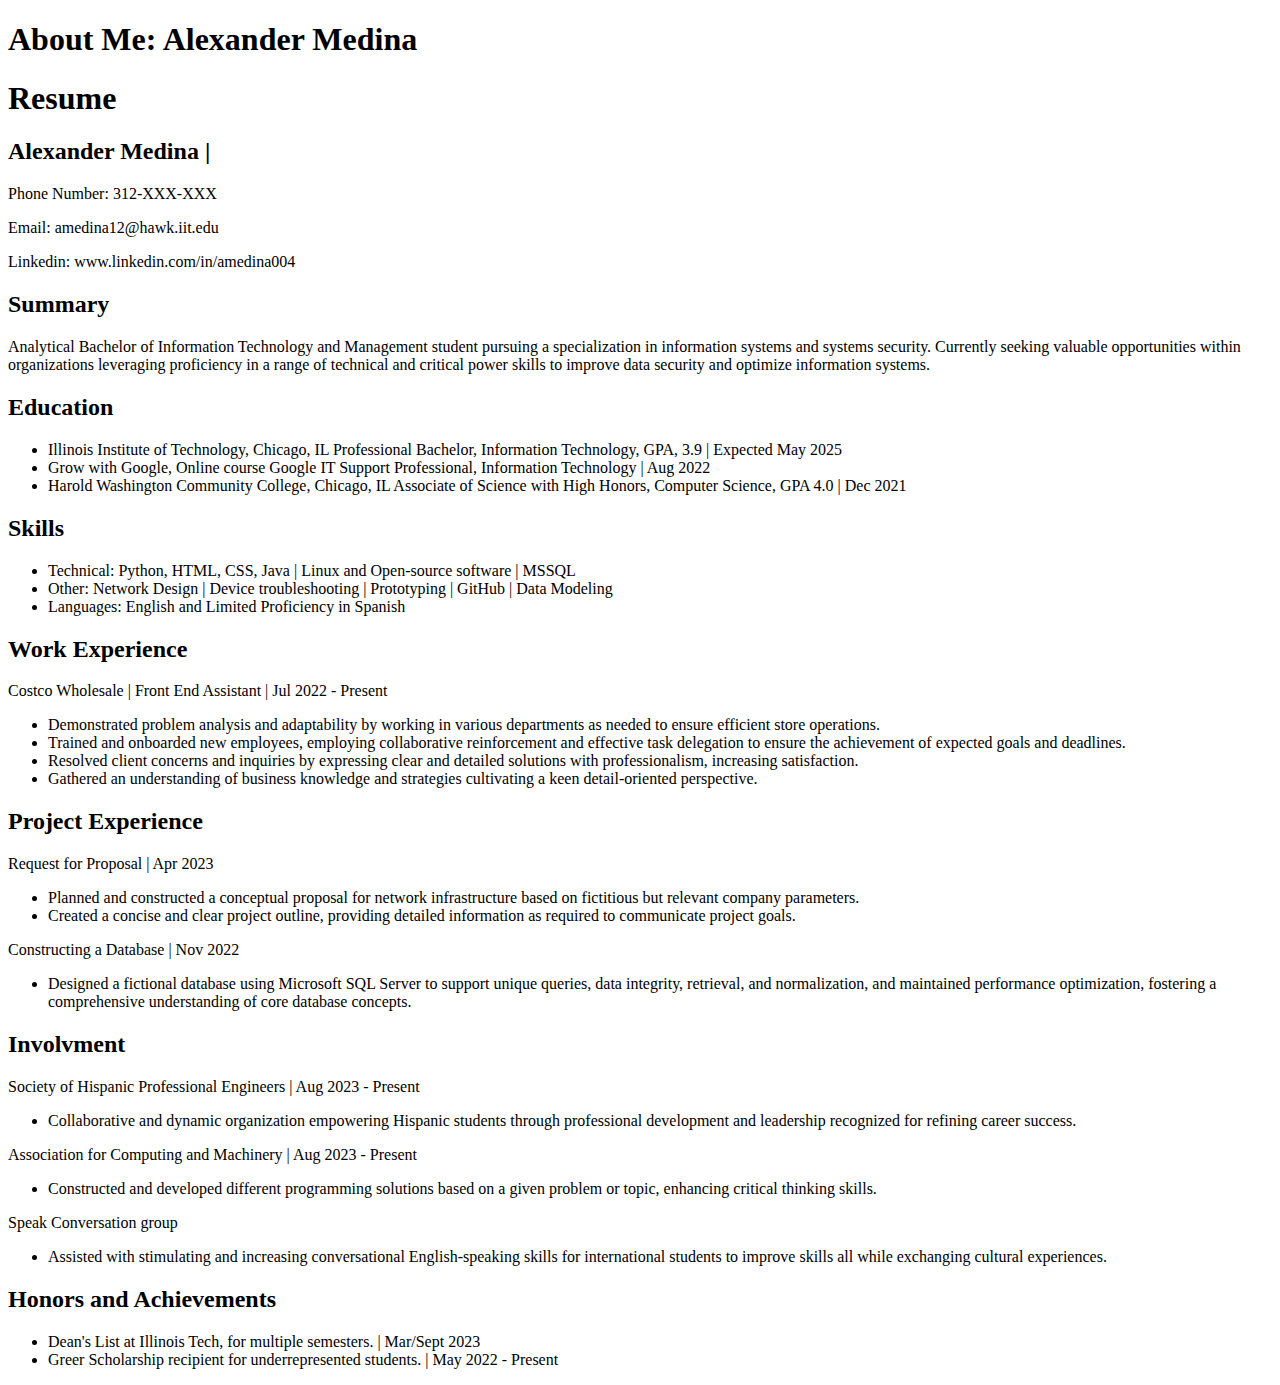
==== index.html @ c446fff8 "adding style.css document with some style" ====
<!DOCTYPE html>
<html lang="en">
<head>
    <meta charset="UTF-8">
    <link rel="stylesheet" href="css/style.css">
    <link rel="preconnect" href="https://fonts.googleapis.com">
    <link rel="preconnect" href="https://fonts.gstatic.com" crossorigin>
    <link href="https://fonts.googleapis.com/css2?family=Oswald:wght@200..700&display=swap" rel="stylesheet">
    <meta name="viewport" content="width=device-width, initial-scale=1.0">
    <title>About Me</title>
</head>
<body>
    <h1>About Me: Alexander Medina</h1>




    <h1>Resume</h1>
    <section id="contact">
      <h2>Alexander Medina &#124; </h2>
        <p>Phone Number: 312-XXX-XXX</p>
        <p>Email: amedina12@hawk.iit.edu</p>
        <p>Linkedin: www.linkedin.com/in/amedina004</p>
    </section>
    <section>
      <h2>Summary</h2>
      <p>Analytical Bachelor of Information Technology and Management student pursuing a specialization in information systems and systems security. Currently seeking valuable opportunities within organizations leveraging proficiency in a range of technical and critical power skills to improve data security and optimize information systems.</p>
    </section>
    <section>
      <h2>Education</h2>
      <ul>
        <li>Illinois Institute of Technology, Chicago, IL Professional Bachelor, Information Technology, GPA, 3.9 &verbar; Expected May 2025</li>
        <li>Grow with Google, Online course Google IT Support Professional, Information Technology &verbar; Aug 2022</li>
        <li>Harold Washington Community College, Chicago, IL Associate of Science with High Honors, Computer Science, GPA 4.0 &verbar; Dec 2021</li>
      </ul>
    </section>
    <section>
      <h2>Skills</h2>
      <ul>
        <li>Technical: Python, HTML, CSS, Java &verbar; Linux and Open-source software &verbar; MSSQL</li>
        <li>Other: Network Design &verbar; Device troubleshooting &verbar; Prototyping &verbar; GitHub &verbar; Data Modeling</li>
        <li>Languages: English and Limited Proficiency in Spanish</li>
      </ul>
    </section>
    <section>
      <h2> Work Experience</h2>
      <p>Costco Wholesale &verbar; Front End Assistant &verbar; Jul 2022 - Present</p>
      <ul>
        <li>Demonstrated problem analysis and adaptability by working in various departments as needed to ensure efficient store operations.</li>
        <li>Trained and onboarded new employees, employing collaborative reinforcement and effective task delegation to ensure the achievement of expected goals and deadlines.</li>
        <li>Resolved client concerns and inquiries by expressing clear and detailed solutions with professionalism, increasing satisfaction.</li>
        <li>Gathered an understanding of business knowledge and strategies cultivating a keen detail-oriented perspective.</li>
      </ul>
    </section>
    <section>
      <h2>Project Experience</h2>
      <p>Request for Proposal &verbar; Apr 2023</p>
      <ul>
        <li>Planned and constructed a conceptual proposal for network infrastructure based on fictitious but relevant company parameters.</li>
        <li>Created a concise and clear project outline, providing detailed information as required to communicate project goals.</li>
      </ul>
      <p>Constructing a Database &verbar; Nov 2022</p>
      <ul>
        <li>Designed a fictional database using Microsoft SQL Server to support unique queries, data integrity, retrieval, and normalization, and maintained performance optimization, fostering a comprehensive understanding of core database concepts.</li>
      </ul>
    </section>
    <section>
      <h2>Involvment</h2>
      <p>Society of Hispanic Professional Engineers &verbar; Aug 2023 - Present</p>
      <ul>
        <li>Collaborative and dynamic organization empowering Hispanic students through professional development and leadership recognized for refining career success.</li>
      </ul>
      <p>Association for Computing and Machinery &verbar; Aug 2023 - Present</p>
      <ul>
        <li>Constructed and developed different programming solutions based on a given problem or topic, enhancing critical thinking skills.</li>
      </ul>
      <p>Speak Conversation group</p>
      <ul>
        <li>Assisted with stimulating and increasing conversational English-speaking skills for international students to improve skills all while exchanging cultural experiences.</li>
      </ul>
    </section>
    <section>
      <h2>Honors and Achievements</h2>
      <ul>
        <li>Dean's List at Illinois Tech, for multiple semesters. &verbar; Mar/Sept 2023</li>
        <li>Greer Scholarship recipient for underrepresented students. &verbar; May 2022 - Present</li>
      </ul>
    </section>
    
</body>
</html>
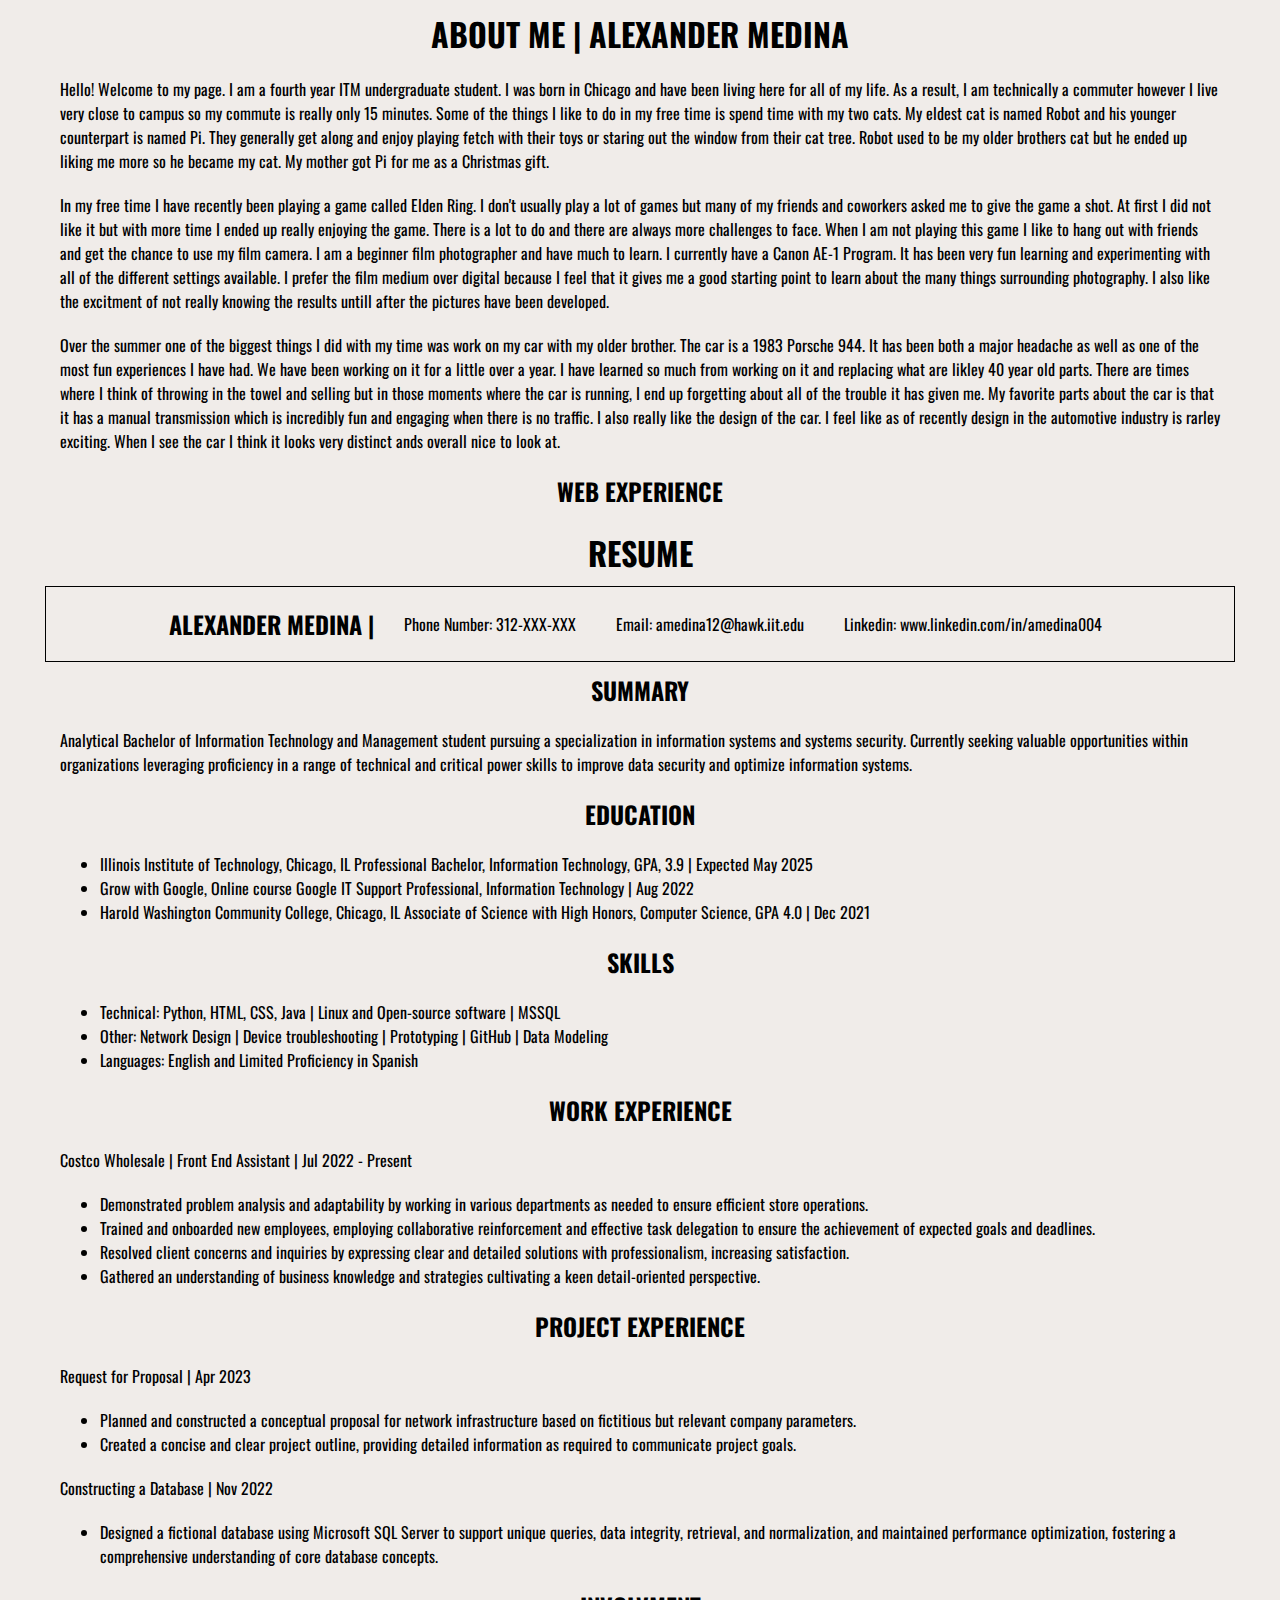
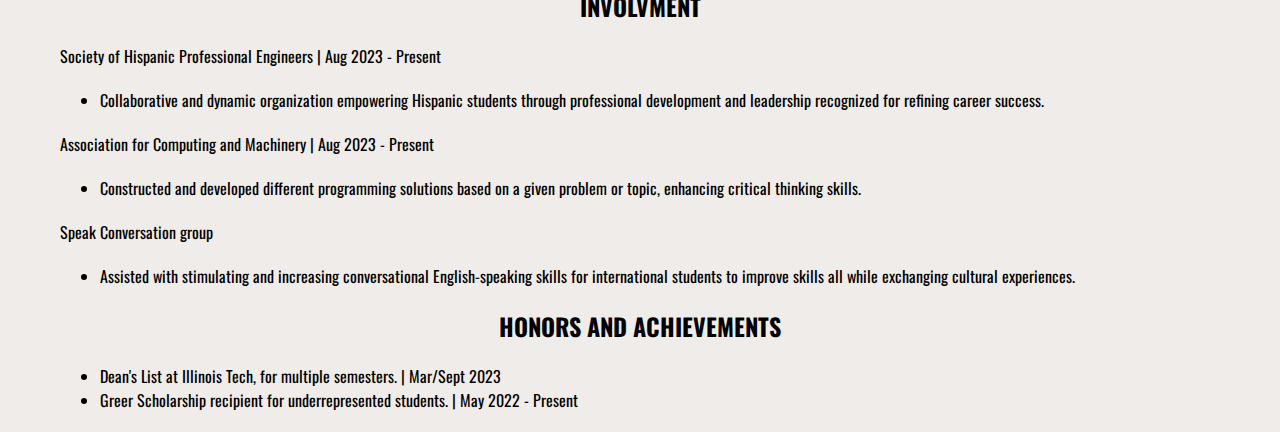
==== commit fc3b8682: "adding about me section html" ====
--- a/index.html
+++ b/index.html
@@ -10,8 +10,12 @@
     <title>About Me</title>
 </head>
 <body>
-    <h1>About Me: Alexander Medina</h1>
-
+    <h1>About Me | Alexander Medina</h1>
+    <p>Hello! Welcome to my page. I am a fourth year ITM undergraduate student. I was born in Chicago and have been living here for all of my life. As a result, I am technically a commuter however I live very close to campus so my commute is really only 15 minutes. Some of the things I like to do in my free time is spend time with my two cats. My eldest cat is named Robot and his younger counterpart is named Pi. They generally get along and enjoy playing fetch with their toys or staring out the window from their cat tree. Robot used to be my older brothers cat but he ended up liking me more so he became my cat. My mother got Pi for me as a Christmas gift.</p>
+    <p>In my free time I have recently been playing a game called Elden Ring. I don't usually play a lot of games but many of my friends and coworkers asked me to give the game a shot. At first I did not like it but with more time I ended up really enjoying the game. There is a lot to do and there are always more challenges to face. When I am not playing this game I like to hang out with friends and get the chance to use my film camera. I am a beginner film photographer and have much to learn. I currently have a Canon AE-1 Program. It has been very fun learning and experimenting with all of the different settings available. I prefer the film medium over digital because I feel that it gives me a good starting point to learn about the many things surrounding photography. I also like the excitment of not really knowing the results untill after the pictures have been developed.</p>
+    <p>Over the summer one of the biggest things I did with my time was work on my car with my older brother. The car is a 1983 Porsche 944. It has been both a major headache as well as one of the most fun experiences I have had. We have been working on it for a little over a year. I have learned so much from working on it and replacing what are likley 40 year old parts. There are times where I think of throwing in the towel and selling but in those moments where the car is running, I end up forgetting about all of the trouble it has given me. My favorite parts about the car is that it has a manual transmission which is incredibly fun and engaging when there is no traffic. I also really like the design of the car. I feel like as of recently design in the automotive industry is rarley exciting. When I see the car I think it looks very distinct ands overall nice to look at.</p>
+    <h2>Web Experience</h2>
+    <p></p>
 
 
 
--- a/css/style.css
+++ b/css/style.css
@@ -0,0 +1,38 @@
+body {
+    background-color: rgb(240, 236, 233);
+    font-family: "Oswald" , sans-serif;
+    margin: auto;
+    max-width: 1200px;
+}
+h1, h2 {
+    text-align: center;
+    text-transform: uppercase;
+    margin: 10px
+}
+
+#contact p{
+    text-align: center;
+    display: inline-block; 
+    margin: 20px; 
+}
+
+#contact {
+    border: 1px solid black;
+    display: flex;
+    justify-content: center;
+    padding: 5px;
+    align-items: center;
+    margin: 5px;
+}
+#contact:hover{
+    background-color: #ebdadc;
+    transition:  0.6s ease;
+}
+h2:hover{
+    font-size: 2em;
+    transition:  0.6s ease;
+    
+}
+p,ul {
+    margin: 20px
+}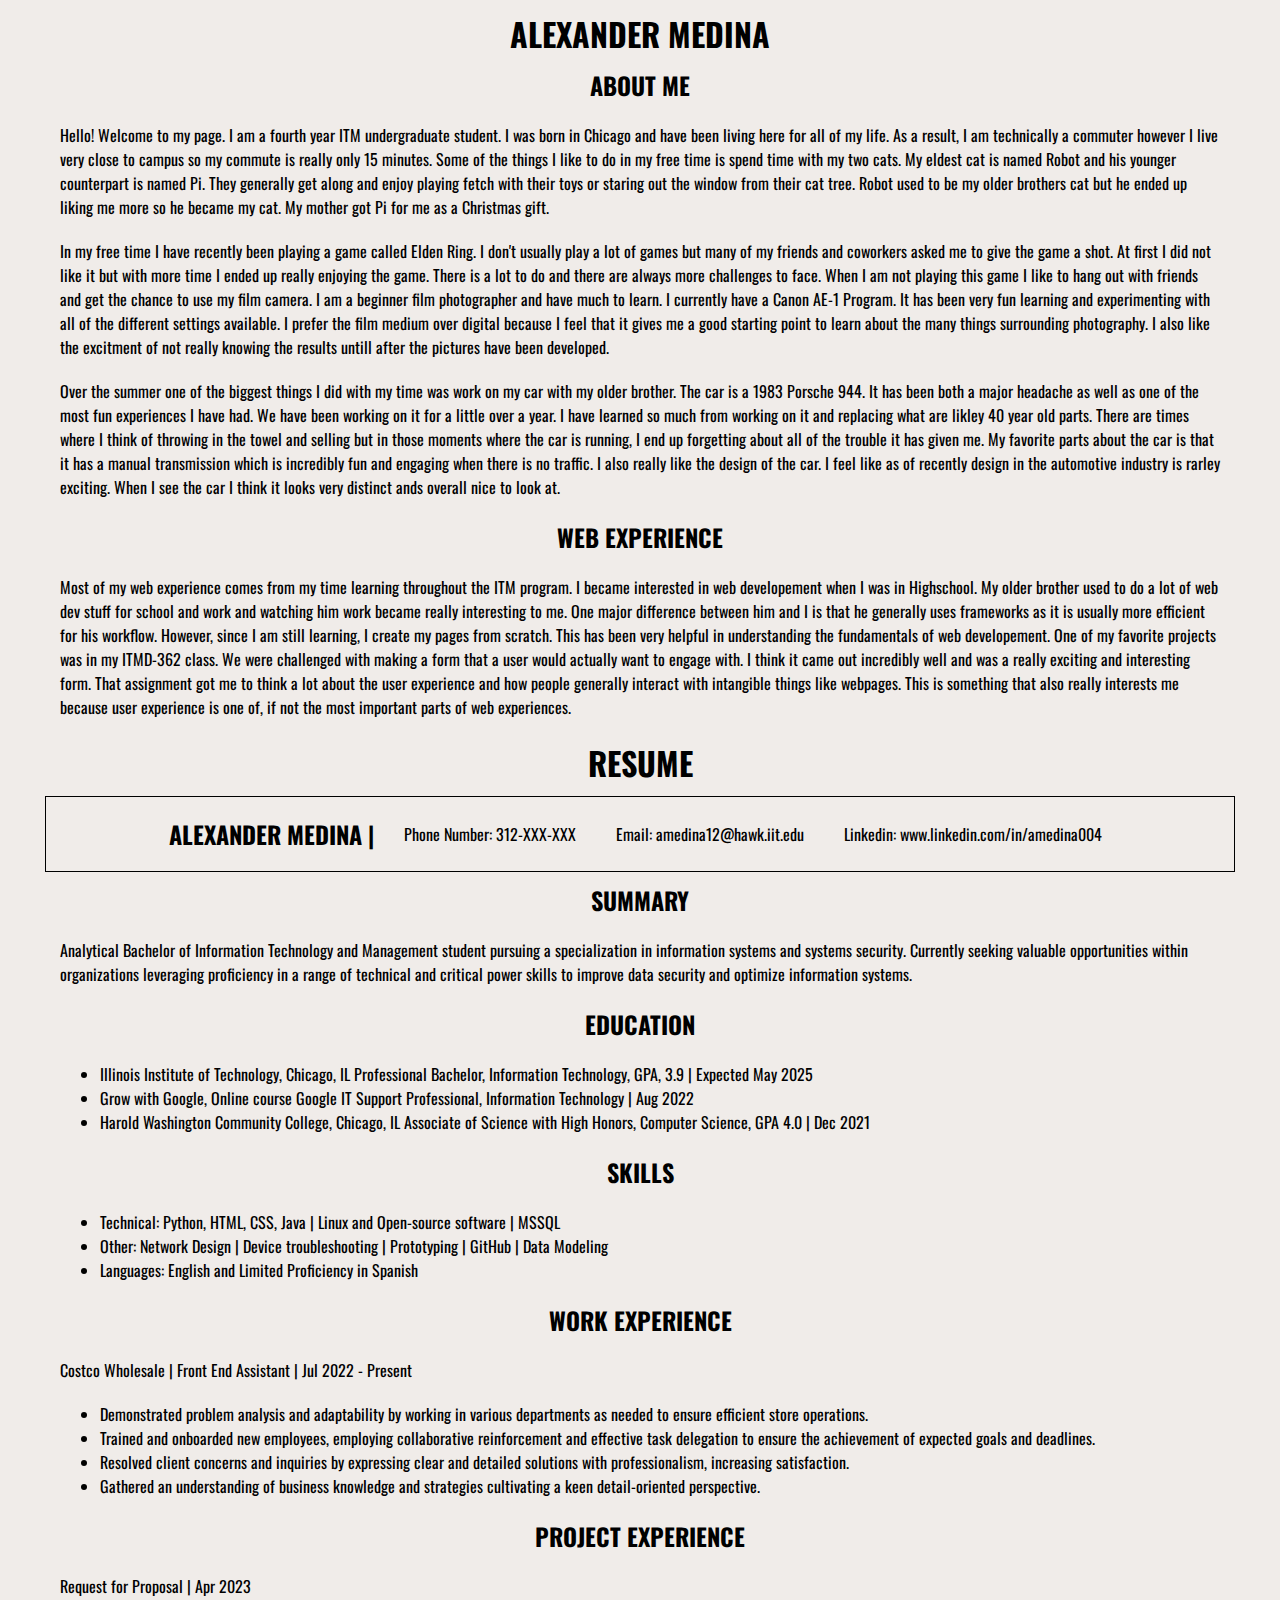
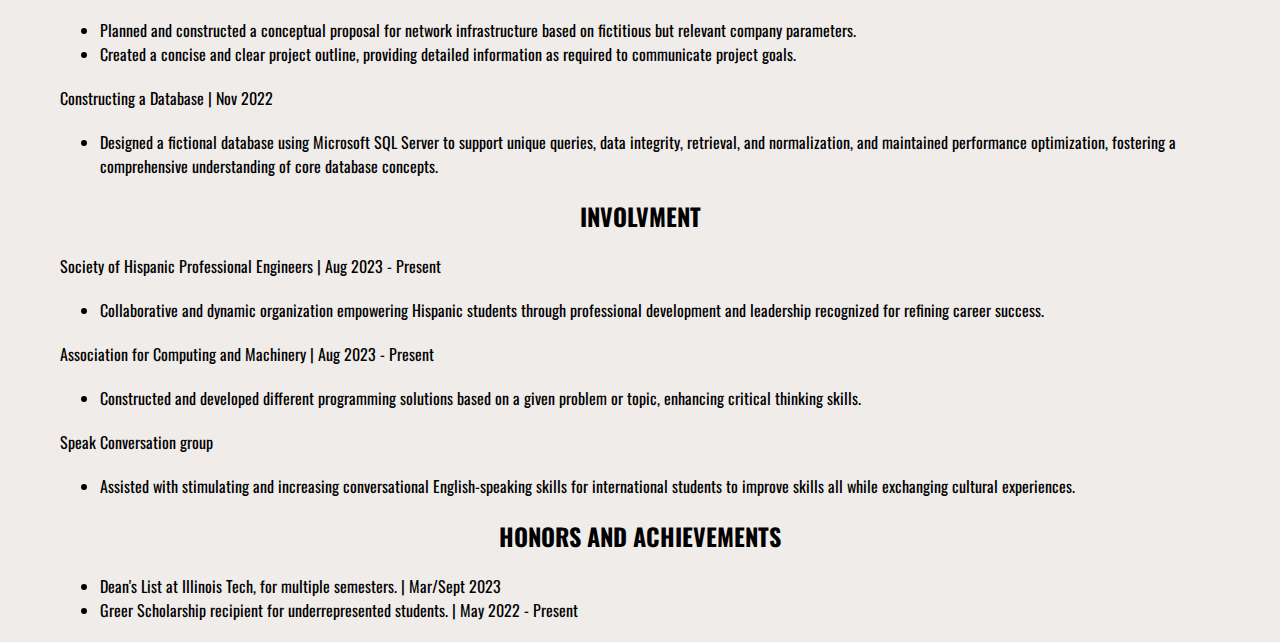
==== commit 04a32496: "adding web experience section" ====
--- a/index.html
+++ b/index.html
@@ -10,12 +10,13 @@
     <title>About Me</title>
 </head>
 <body>
-    <h1>About Me | Alexander Medina</h1>
+    <h1>Alexander Medina</h1>
+    <h2>About Me</h2>
     <p>Hello! Welcome to my page. I am a fourth year ITM undergraduate student. I was born in Chicago and have been living here for all of my life. As a result, I am technically a commuter however I live very close to campus so my commute is really only 15 minutes. Some of the things I like to do in my free time is spend time with my two cats. My eldest cat is named Robot and his younger counterpart is named Pi. They generally get along and enjoy playing fetch with their toys or staring out the window from their cat tree. Robot used to be my older brothers cat but he ended up liking me more so he became my cat. My mother got Pi for me as a Christmas gift.</p>
     <p>In my free time I have recently been playing a game called Elden Ring. I don't usually play a lot of games but many of my friends and coworkers asked me to give the game a shot. At first I did not like it but with more time I ended up really enjoying the game. There is a lot to do and there are always more challenges to face. When I am not playing this game I like to hang out with friends and get the chance to use my film camera. I am a beginner film photographer and have much to learn. I currently have a Canon AE-1 Program. It has been very fun learning and experimenting with all of the different settings available. I prefer the film medium over digital because I feel that it gives me a good starting point to learn about the many things surrounding photography. I also like the excitment of not really knowing the results untill after the pictures have been developed.</p>
     <p>Over the summer one of the biggest things I did with my time was work on my car with my older brother. The car is a 1983 Porsche 944. It has been both a major headache as well as one of the most fun experiences I have had. We have been working on it for a little over a year. I have learned so much from working on it and replacing what are likley 40 year old parts. There are times where I think of throwing in the towel and selling but in those moments where the car is running, I end up forgetting about all of the trouble it has given me. My favorite parts about the car is that it has a manual transmission which is incredibly fun and engaging when there is no traffic. I also really like the design of the car. I feel like as of recently design in the automotive industry is rarley exciting. When I see the car I think it looks very distinct ands overall nice to look at.</p>
     <h2>Web Experience</h2>
-    <p></p>
+    <p>Most of my web experience comes from my time learning throughout the ITM program. I became interested in web developement when I was in Highschool. My older brother used to do a lot of web dev stuff for school and work and watching him work became really interesting to me. One major difference between him and I is that he generally uses frameworks as it is usually more efficient for his workflow. However, since I am still learning, I create my pages from scratch. This has been very helpful in understanding the fundamentals of web developement. One of my favorite projects was in my ITMD-362 class. We were challenged with making a form that a user would actually want to engage with. I think it came out incredibly well and was a really exciting and interesting form. That assignment got me to think a lot about the user experience and how people generally interact with intangible things like webpages. This is something that also really interests me because user experience is one of, if not the most important parts of web experiences.</p>
 
 
 
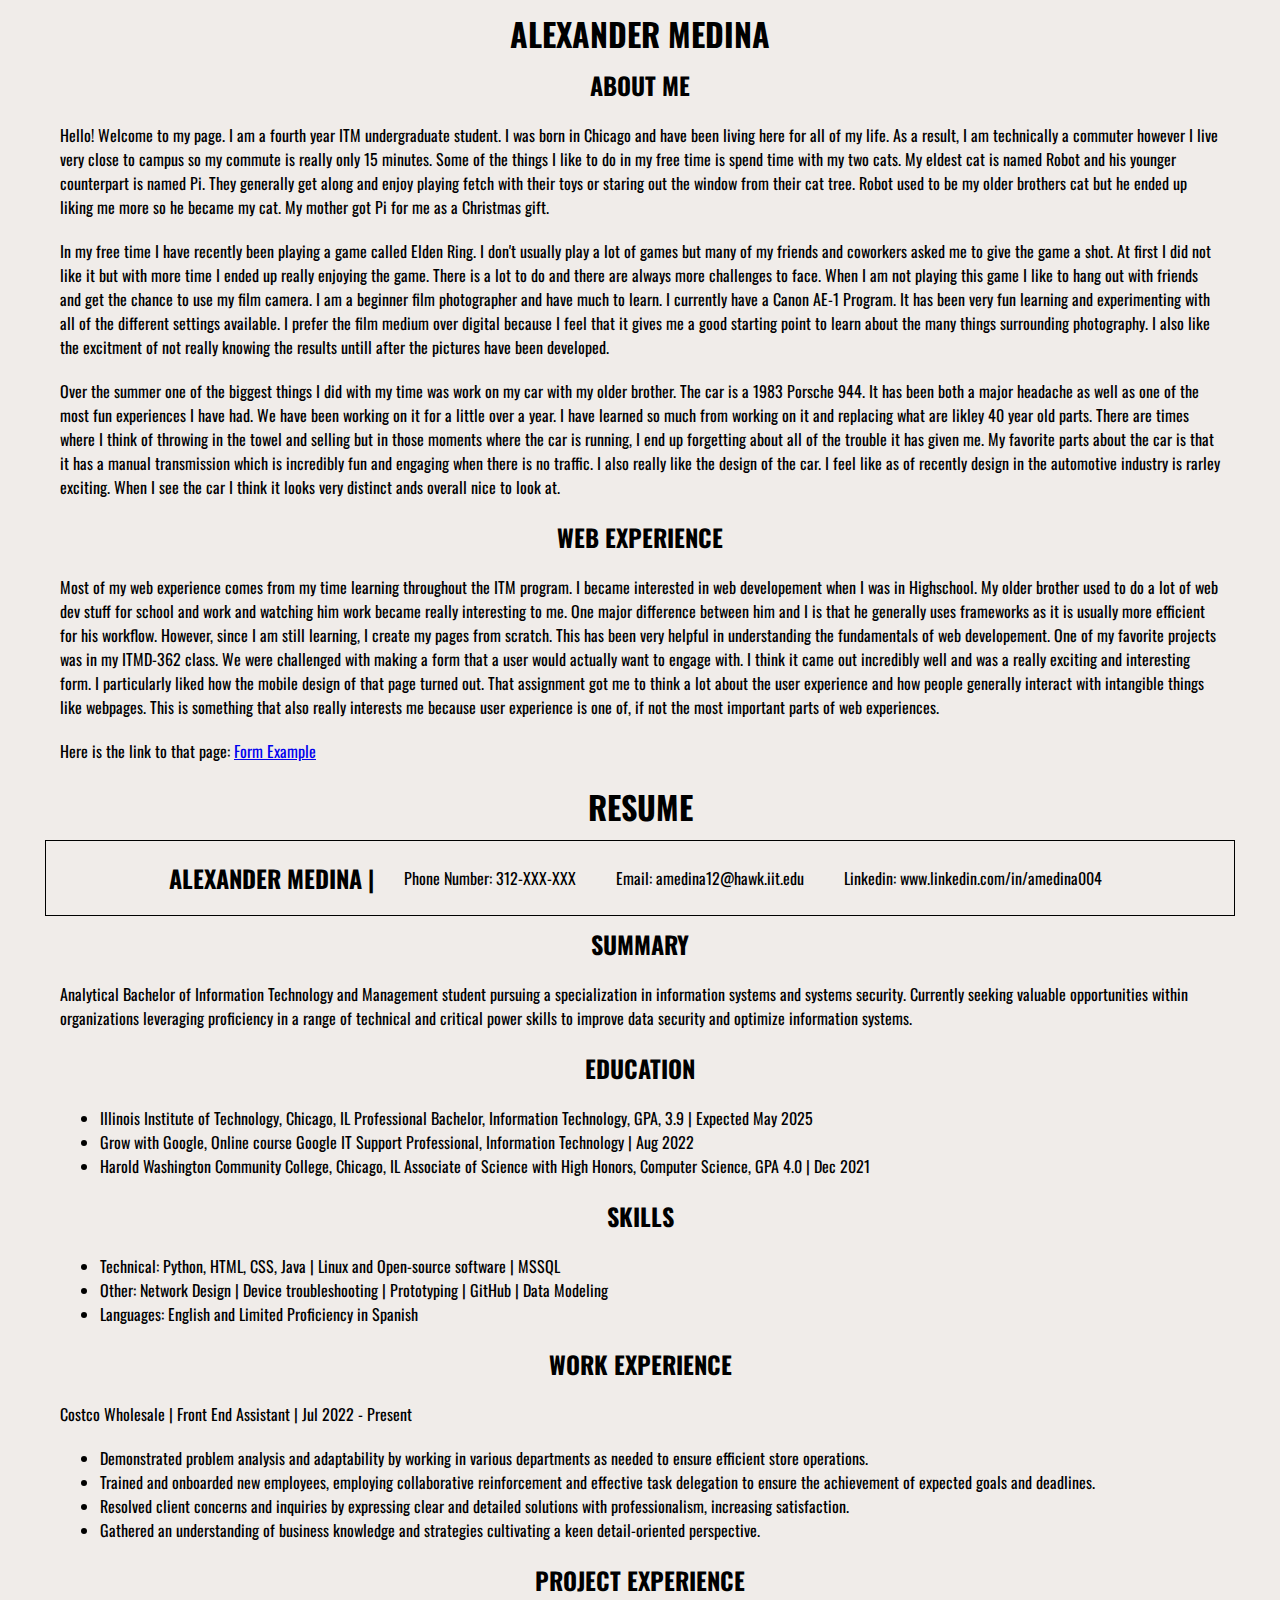
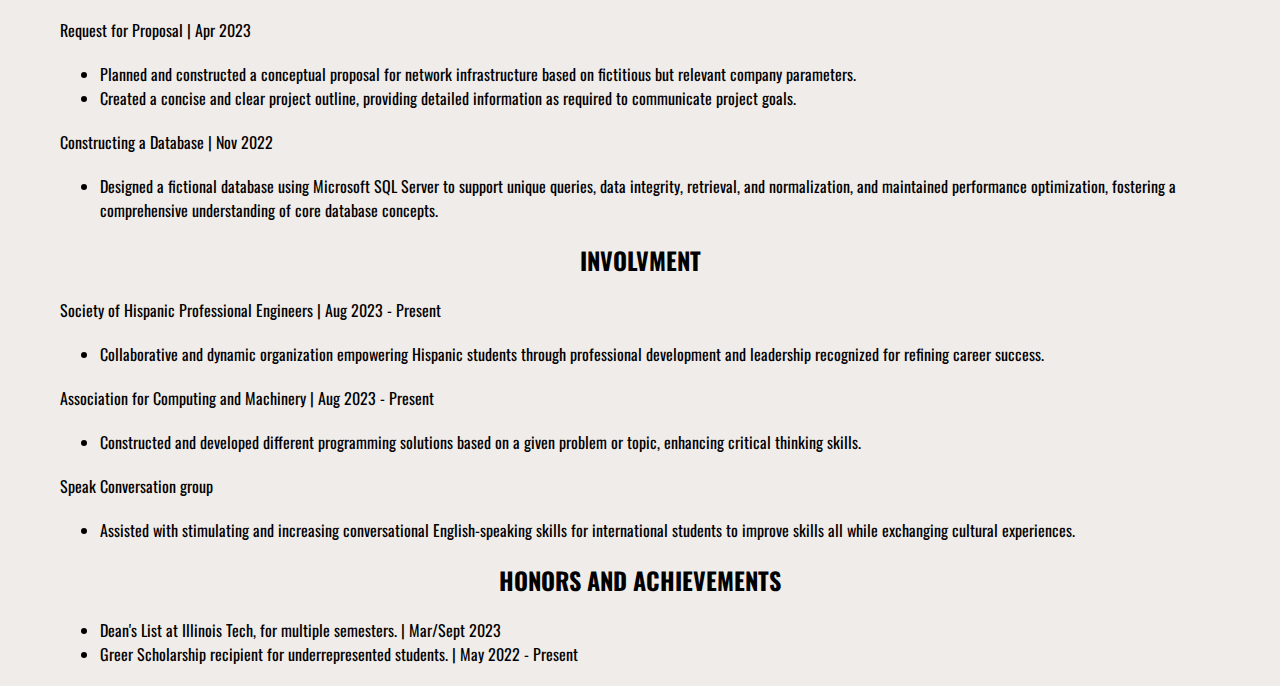
==== commit ebfe535d: "adding and testing to see if added link works" ====
--- a/index.html
+++ b/index.html
@@ -16,7 +16,8 @@
     <p>In my free time I have recently been playing a game called Elden Ring. I don't usually play a lot of games but many of my friends and coworkers asked me to give the game a shot. At first I did not like it but with more time I ended up really enjoying the game. There is a lot to do and there are always more challenges to face. When I am not playing this game I like to hang out with friends and get the chance to use my film camera. I am a beginner film photographer and have much to learn. I currently have a Canon AE-1 Program. It has been very fun learning and experimenting with all of the different settings available. I prefer the film medium over digital because I feel that it gives me a good starting point to learn about the many things surrounding photography. I also like the excitment of not really knowing the results untill after the pictures have been developed.</p>
     <p>Over the summer one of the biggest things I did with my time was work on my car with my older brother. The car is a 1983 Porsche 944. It has been both a major headache as well as one of the most fun experiences I have had. We have been working on it for a little over a year. I have learned so much from working on it and replacing what are likley 40 year old parts. There are times where I think of throwing in the towel and selling but in those moments where the car is running, I end up forgetting about all of the trouble it has given me. My favorite parts about the car is that it has a manual transmission which is incredibly fun and engaging when there is no traffic. I also really like the design of the car. I feel like as of recently design in the automotive industry is rarley exciting. When I see the car I think it looks very distinct ands overall nice to look at.</p>
     <h2>Web Experience</h2>
-    <p>Most of my web experience comes from my time learning throughout the ITM program. I became interested in web developement when I was in Highschool. My older brother used to do a lot of web dev stuff for school and work and watching him work became really interesting to me. One major difference between him and I is that he generally uses frameworks as it is usually more efficient for his workflow. However, since I am still learning, I create my pages from scratch. This has been very helpful in understanding the fundamentals of web developement. One of my favorite projects was in my ITMD-362 class. We were challenged with making a form that a user would actually want to engage with. I think it came out incredibly well and was a really exciting and interesting form. That assignment got me to think a lot about the user experience and how people generally interact with intangible things like webpages. This is something that also really interests me because user experience is one of, if not the most important parts of web experiences.</p>
+    <p>Most of my web experience comes from my time learning throughout the ITM program. I became interested in web developement when I was in Highschool. My older brother used to do a lot of web dev stuff for school and work and watching him work became really interesting to me. One major difference between him and I is that he generally uses frameworks as it is usually more efficient for his workflow. However, since I am still learning, I create my pages from scratch. This has been very helpful in understanding the fundamentals of web developement. One of my favorite projects was in my ITMD-362 class. We were challenged with making a form that a user would actually want to engage with. I think it came out incredibly well and was a really exciting and interesting form. I particularly liked how the mobile design of that page turned out. That assignment got me to think a lot about the user experience and how people generally interact with intangible things like webpages. This is something that also really interests me because user experience is one of, if not the most important parts of web experiences.</p>
+    <p>Here is the link to that page: <a href="https://amedina12organization.github.io/project1/">Form Example</a></p>
 
 
 
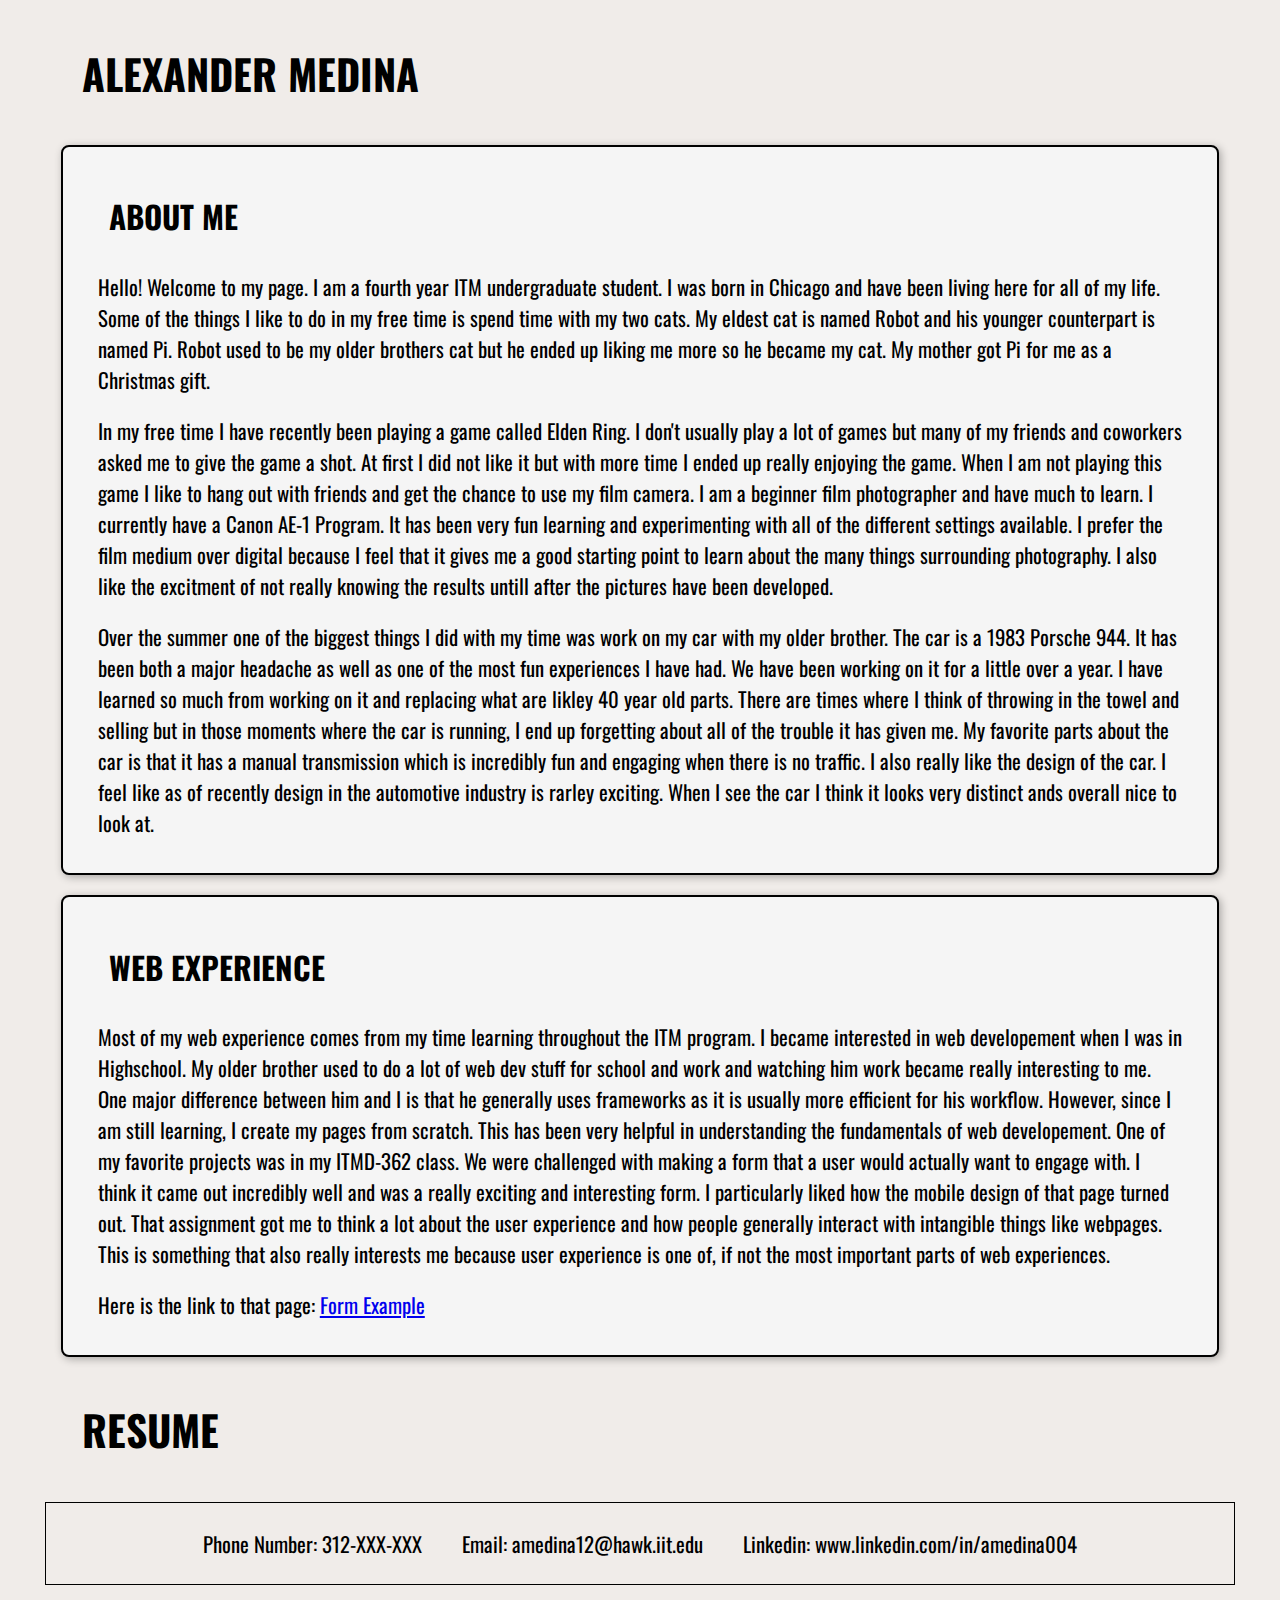
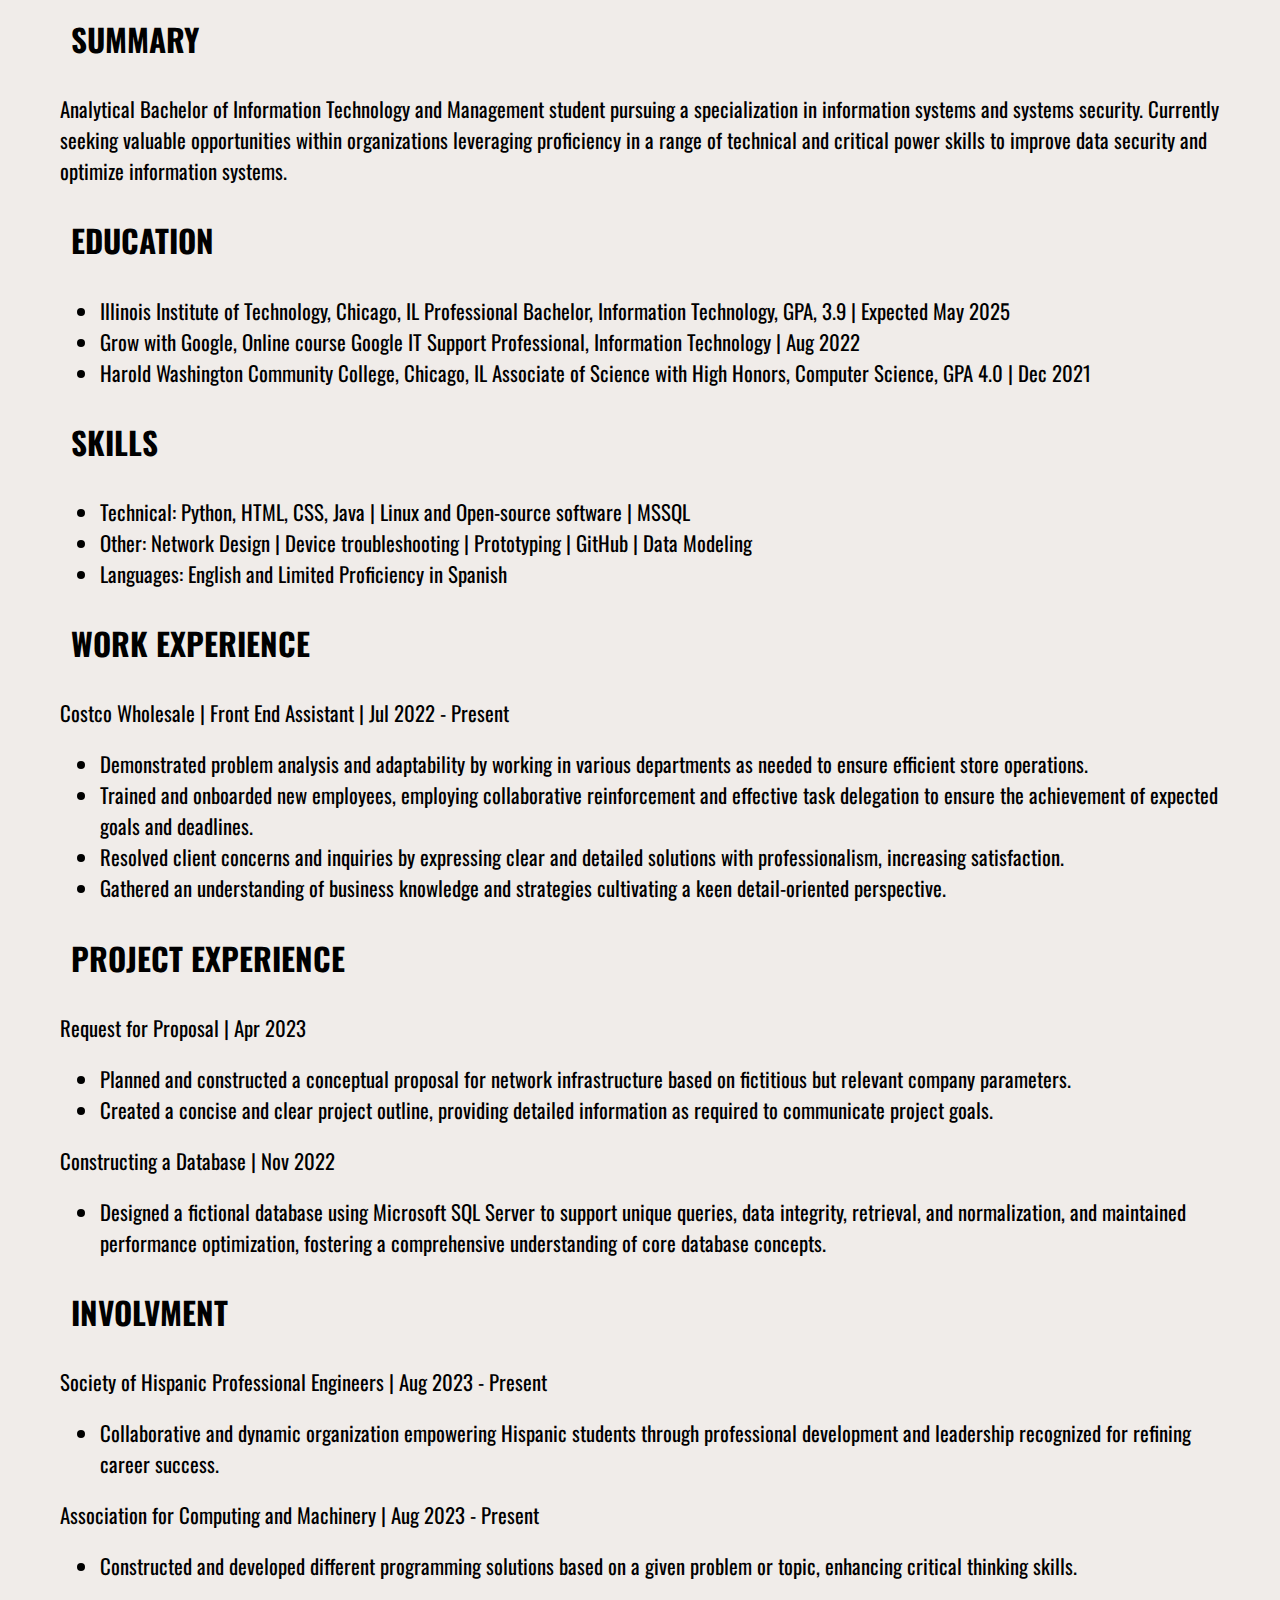
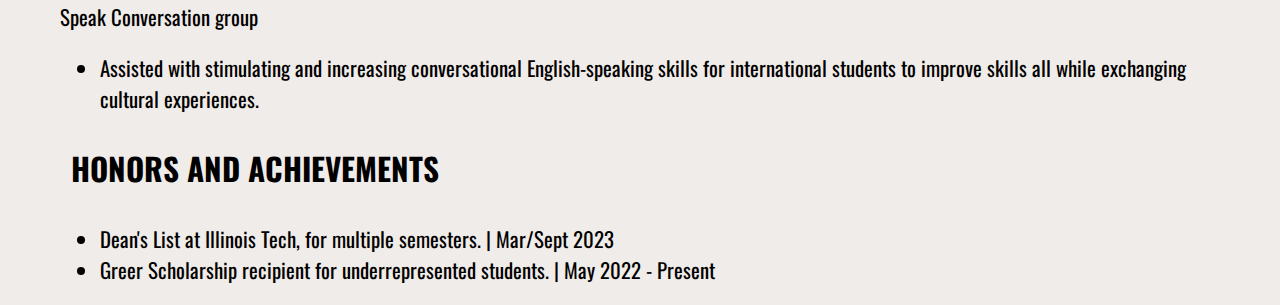
==== commit 92174366: "adding images folder and images, updating style e.g. adding border around content areas" ====
--- a/index.html
+++ b/index.html
@@ -10,20 +10,22 @@
     <title>About Me</title>
 </head>
 <body>
-    <h1>Alexander Medina</h1>
+  <h1>Alexander Medina</h1>
+  <section id="aboutme">
     <h2>About Me</h2>
-    <p>Hello! Welcome to my page. I am a fourth year ITM undergraduate student. I was born in Chicago and have been living here for all of my life. As a result, I am technically a commuter however I live very close to campus so my commute is really only 15 minutes. Some of the things I like to do in my free time is spend time with my two cats. My eldest cat is named Robot and his younger counterpart is named Pi. They generally get along and enjoy playing fetch with their toys or staring out the window from their cat tree. Robot used to be my older brothers cat but he ended up liking me more so he became my cat. My mother got Pi for me as a Christmas gift.</p>
-    <p>In my free time I have recently been playing a game called Elden Ring. I don't usually play a lot of games but many of my friends and coworkers asked me to give the game a shot. At first I did not like it but with more time I ended up really enjoying the game. There is a lot to do and there are always more challenges to face. When I am not playing this game I like to hang out with friends and get the chance to use my film camera. I am a beginner film photographer and have much to learn. I currently have a Canon AE-1 Program. It has been very fun learning and experimenting with all of the different settings available. I prefer the film medium over digital because I feel that it gives me a good starting point to learn about the many things surrounding photography. I also like the excitment of not really knowing the results untill after the pictures have been developed.</p>
+    <p>Hello! Welcome to my page. I am a fourth year ITM undergraduate student. I was born in Chicago and have been living here for all of my life. Some of the things I like to do in my free time is spend time with my two cats. My eldest cat is named Robot and his younger counterpart is named Pi. Robot used to be my older brothers cat but he ended up liking me more so he became my cat. My mother got Pi for me as a Christmas gift.</p>
+    <p>In my free time I have recently been playing a game called Elden Ring. I don't usually play a lot of games but many of my friends and coworkers asked me to give the game a shot. At first I did not like it but with more time I ended up really enjoying the game. When I am not playing this game I like to hang out with friends and get the chance to use my film camera. I am a beginner film photographer and have much to learn. I currently have a Canon AE-1 Program. It has been very fun learning and experimenting with all of the different settings available. I prefer the film medium over digital because I feel that it gives me a good starting point to learn about the many things surrounding photography. I also like the excitment of not really knowing the results untill after the pictures have been developed.</p>
     <p>Over the summer one of the biggest things I did with my time was work on my car with my older brother. The car is a 1983 Porsche 944. It has been both a major headache as well as one of the most fun experiences I have had. We have been working on it for a little over a year. I have learned so much from working on it and replacing what are likley 40 year old parts. There are times where I think of throwing in the towel and selling but in those moments where the car is running, I end up forgetting about all of the trouble it has given me. My favorite parts about the car is that it has a manual transmission which is incredibly fun and engaging when there is no traffic. I also really like the design of the car. I feel like as of recently design in the automotive industry is rarley exciting. When I see the car I think it looks very distinct ands overall nice to look at.</p>
+  </section>
+  <section id="webexperience">
     <h2>Web Experience</h2>
     <p>Most of my web experience comes from my time learning throughout the ITM program. I became interested in web developement when I was in Highschool. My older brother used to do a lot of web dev stuff for school and work and watching him work became really interesting to me. One major difference between him and I is that he generally uses frameworks as it is usually more efficient for his workflow. However, since I am still learning, I create my pages from scratch. This has been very helpful in understanding the fundamentals of web developement. One of my favorite projects was in my ITMD-362 class. We were challenged with making a form that a user would actually want to engage with. I think it came out incredibly well and was a really exciting and interesting form. I particularly liked how the mobile design of that page turned out. That assignment got me to think a lot about the user experience and how people generally interact with intangible things like webpages. This is something that also really interests me because user experience is one of, if not the most important parts of web experiences.</p>
     <p>Here is the link to that page: <a href="https://amedina12organization.github.io/project1/">Form Example</a></p>
-
+  </section>
 
 
     <h1>Resume</h1>
     <section id="contact">
-      <h2>Alexander Medina &#124; </h2>
         <p>Phone Number: 312-XXX-XXX</p>
         <p>Email: amedina12@hawk.iit.edu</p>
         <p>Linkedin: www.linkedin.com/in/amedina004</p>
--- a/css/style.css
+++ b/css/style.css
@@ -3,11 +3,12 @@
     font-family: "Oswald" , sans-serif;
     margin: auto;
     max-width: 1200px;
+    font-size: 1.3em;
 }
 h1, h2 {
-    text-align: center;
+    text-align: left;
     text-transform: uppercase;
-    margin: 10px
+    margin: 1em
 }
 
 #contact p{
@@ -25,7 +26,7 @@
     margin: 5px;
 }
 #contact:hover{
-    background-color: #ebdadc;
+    background-color: whitesmoke;
     transition:  0.6s ease;
 }
 h2:hover{
@@ -35,4 +36,12 @@
 }
 p,ul {
     margin: 20px
-}+}
+#aboutme, #webexperience {
+    border: 2px solid #000;
+    padding: 15px;
+    margin: 1em;
+    border-radius: 8px;
+    box-shadow: 2px 2px 8px rgba(0, 0, 0, 0.3);
+    background-color: whitesmoke;
+}
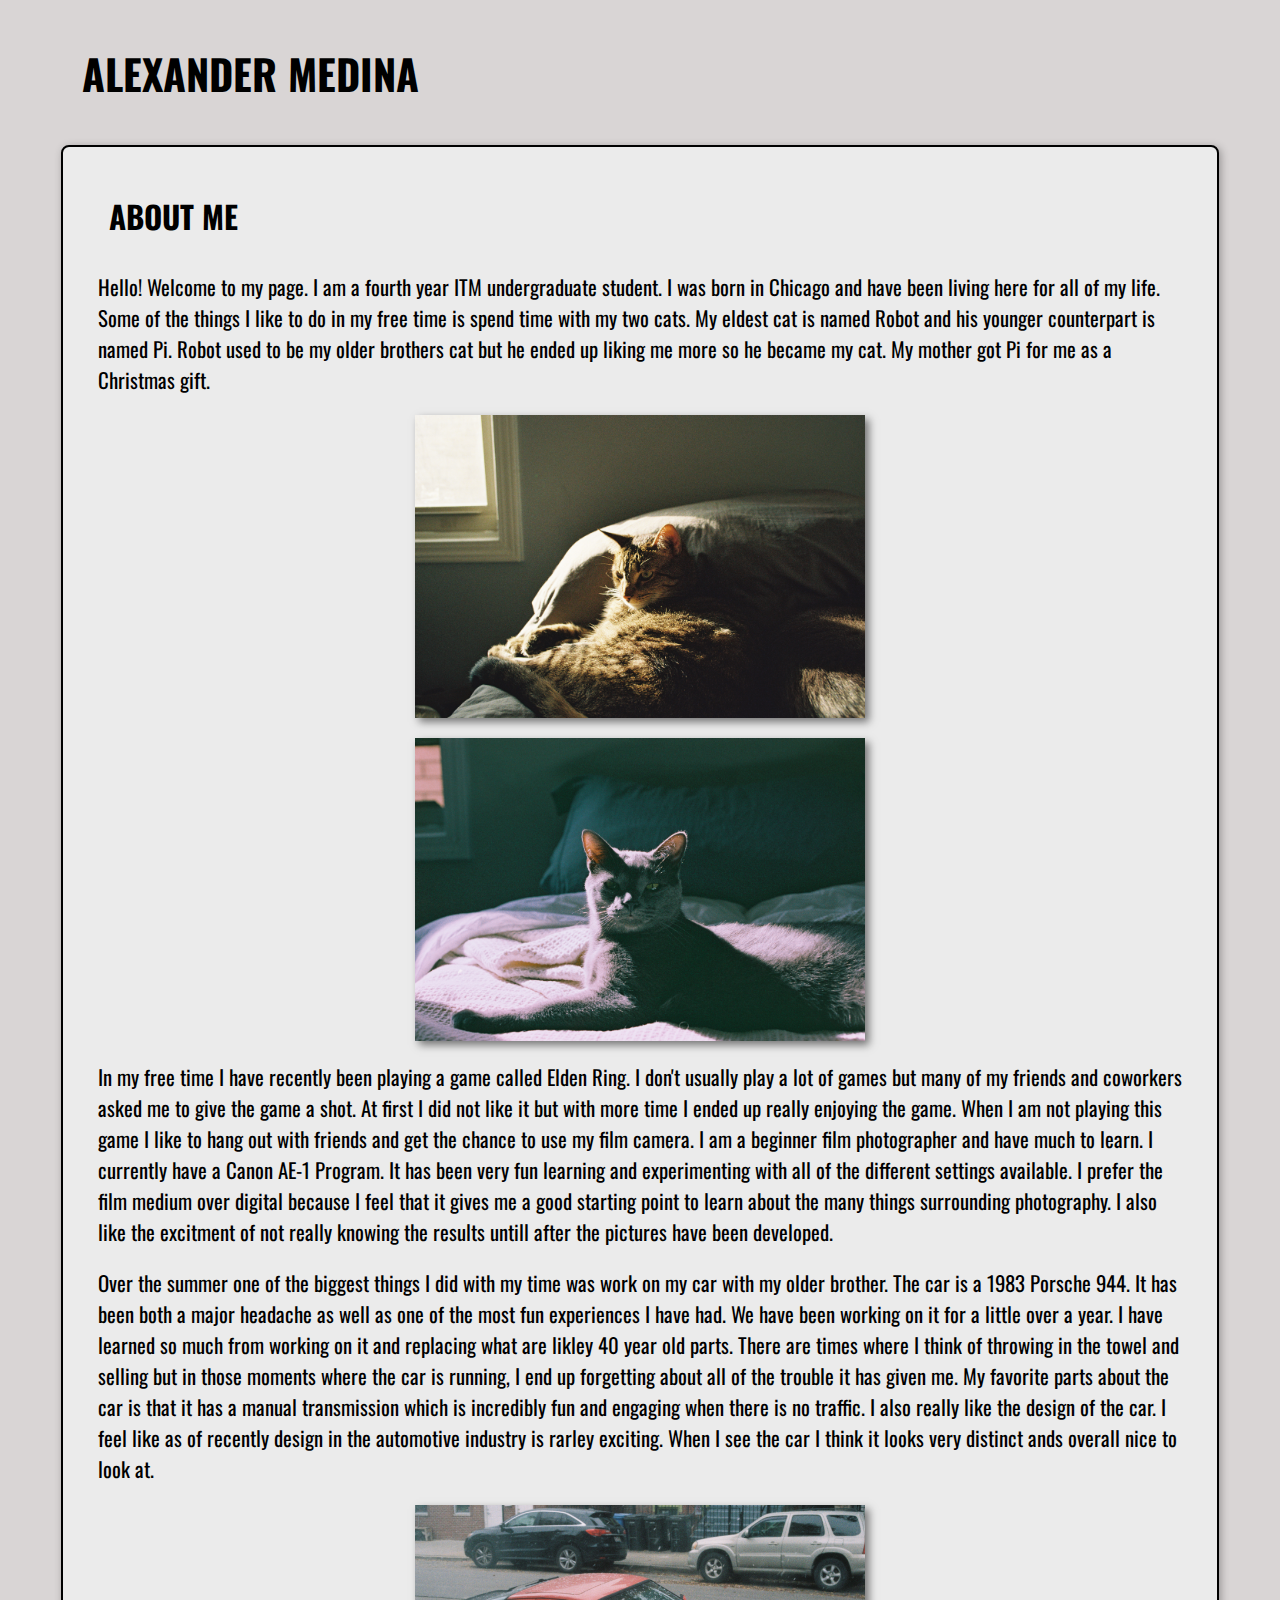
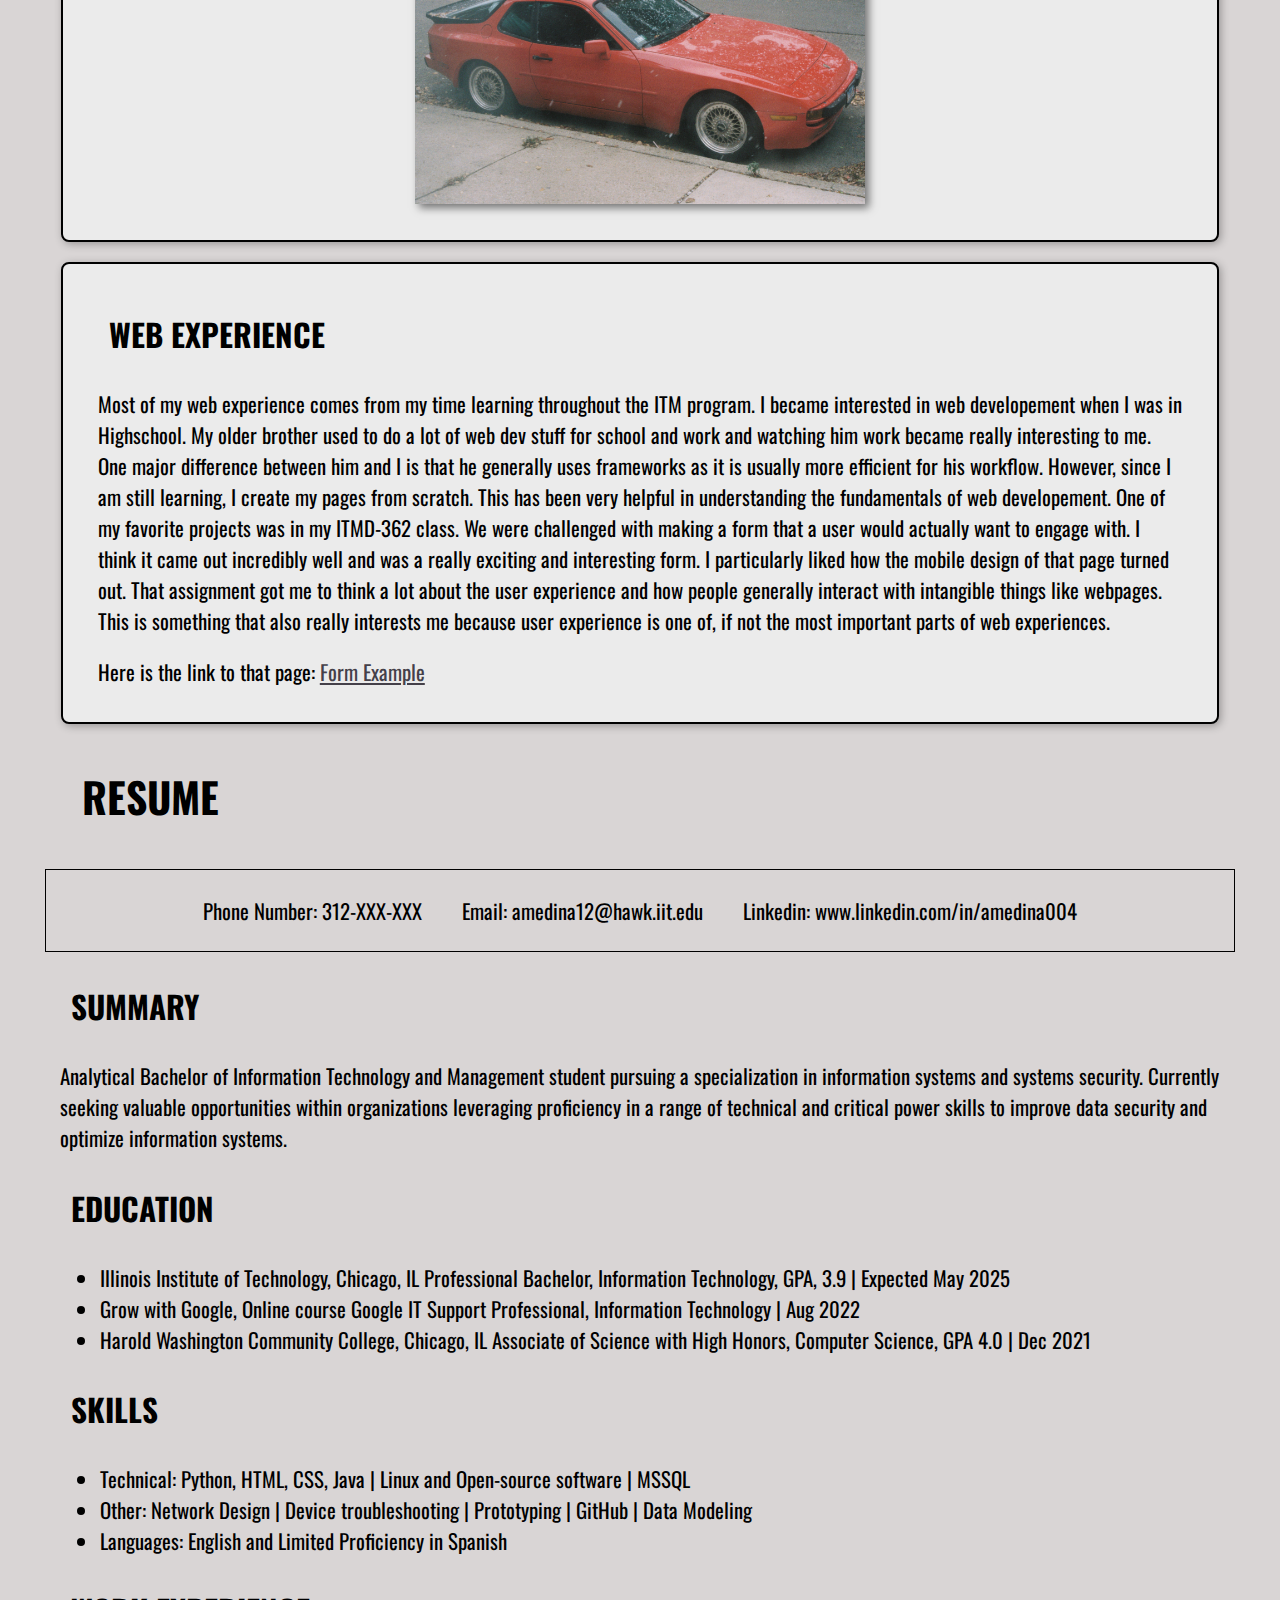
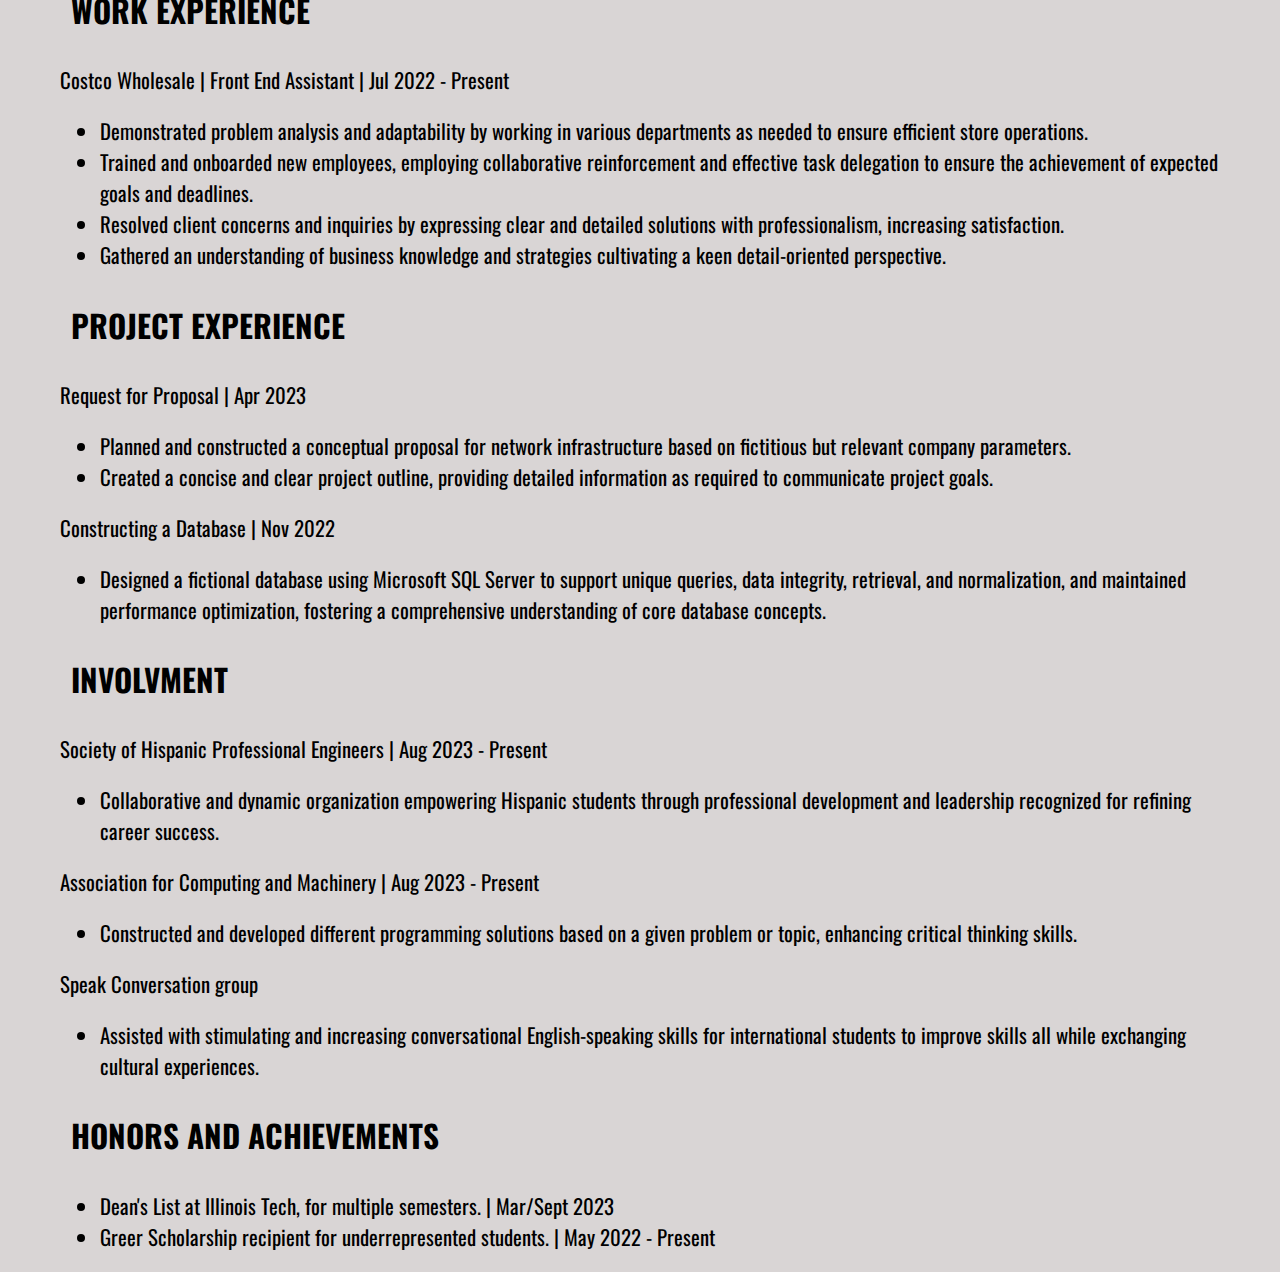
==== commit 60938780: "fixing style color and link color" ====
--- a/index.html
+++ b/index.html
@@ -14,13 +14,16 @@
   <section id="aboutme">
     <h2>About Me</h2>
     <p>Hello! Welcome to my page. I am a fourth year ITM undergraduate student. I was born in Chicago and have been living here for all of my life. Some of the things I like to do in my free time is spend time with my two cats. My eldest cat is named Robot and his younger counterpart is named Pi. Robot used to be my older brothers cat but he ended up liking me more so he became my cat. My mother got Pi for me as a Christmas gift.</p>
+    <img class="img" src="images/pi.jpg" alt="Photo of Pi">
+    <img class="img" src="images/robot.jpg" alt="Photo of Robot">
     <p>In my free time I have recently been playing a game called Elden Ring. I don't usually play a lot of games but many of my friends and coworkers asked me to give the game a shot. At first I did not like it but with more time I ended up really enjoying the game. When I am not playing this game I like to hang out with friends and get the chance to use my film camera. I am a beginner film photographer and have much to learn. I currently have a Canon AE-1 Program. It has been very fun learning and experimenting with all of the different settings available. I prefer the film medium over digital because I feel that it gives me a good starting point to learn about the many things surrounding photography. I also like the excitment of not really knowing the results untill after the pictures have been developed.</p>
     <p>Over the summer one of the biggest things I did with my time was work on my car with my older brother. The car is a 1983 Porsche 944. It has been both a major headache as well as one of the most fun experiences I have had. We have been working on it for a little over a year. I have learned so much from working on it and replacing what are likley 40 year old parts. There are times where I think of throwing in the towel and selling but in those moments where the car is running, I end up forgetting about all of the trouble it has given me. My favorite parts about the car is that it has a manual transmission which is incredibly fun and engaging when there is no traffic. I also really like the design of the car. I feel like as of recently design in the automotive industry is rarley exciting. When I see the car I think it looks very distinct ands overall nice to look at.</p>
-  </section>
+    <img class="img" src="images/944-1.jpg" alt="A photo 1983 944">
+</section>
   <section id="webexperience">
     <h2>Web Experience</h2>
     <p>Most of my web experience comes from my time learning throughout the ITM program. I became interested in web developement when I was in Highschool. My older brother used to do a lot of web dev stuff for school and work and watching him work became really interesting to me. One major difference between him and I is that he generally uses frameworks as it is usually more efficient for his workflow. However, since I am still learning, I create my pages from scratch. This has been very helpful in understanding the fundamentals of web developement. One of my favorite projects was in my ITMD-362 class. We were challenged with making a form that a user would actually want to engage with. I think it came out incredibly well and was a really exciting and interesting form. I particularly liked how the mobile design of that page turned out. That assignment got me to think a lot about the user experience and how people generally interact with intangible things like webpages. This is something that also really interests me because user experience is one of, if not the most important parts of web experiences.</p>
-    <p>Here is the link to that page: <a href="https://amedina12organization.github.io/project1/">Form Example</a></p>
+    <p>Here is the link to that page: <a id="link" href="https://amedina12organization.github.io/project1/">Form Example</a></p>
   </section>
 
 
--- a/css/style.css
+++ b/css/style.css
@@ -1,5 +1,5 @@
 body {
-    background-color: rgb(240, 236, 233);
+    background-color: rgb(217, 213, 213);
     font-family: "Oswald" , sans-serif;
     margin: auto;
     max-width: 1200px;
@@ -43,5 +43,24 @@
     margin: 1em;
     border-radius: 8px;
     box-shadow: 2px 2px 8px rgba(0, 0, 0, 0.3);
-    background-color: whitesmoke;
+    background-color: rgb(235, 235, 235);
 }
+
+.img {
+    box-shadow: 4px 4px 8px rgba(0, 0, 0, 0.5);
+    width: 450px;               
+    height: auto;              
+    display: flex;               
+    justify-content: center;     
+    gap: 1em;                    
+    margin: 1em auto;
+}
+
+#link {
+    color: #444049; 
+}
+
+#link:visited {
+    color: #beaa60; 
+}
+
